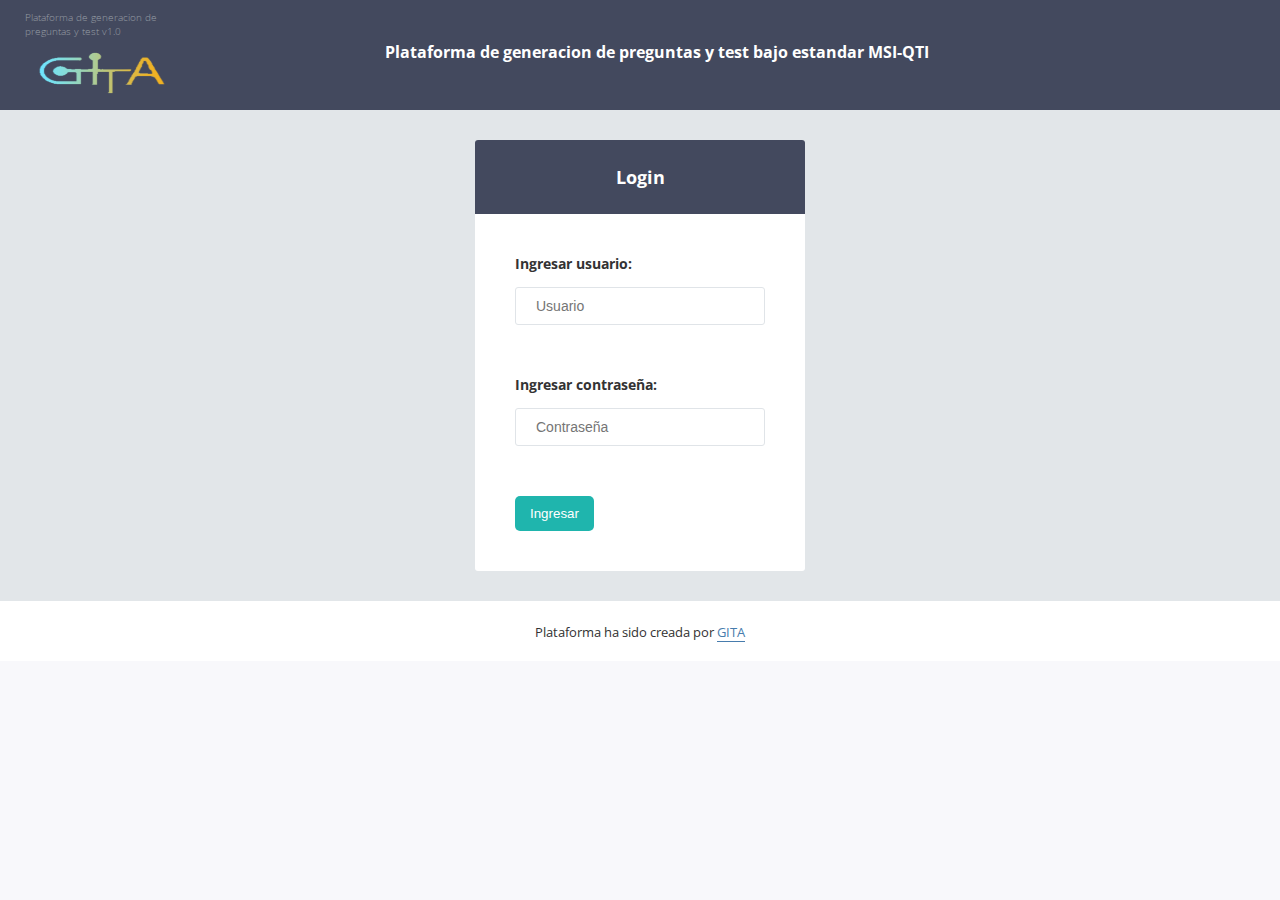
==== index.html @ 9bec02e9 "primer commit proyecto" ====
<!DOCTYPE html>
<html>
  <head>
    <meta charset='utf-8'>
    <title>Gracia y Paz</title>
    <meta content='width=device-width, initial-scale=1, minimum-scale=1, maximum-scale=1' name='viewport'>
    <link href='css/style2.css' rel='stylesheet' type='text/css'>
    <link href='css/normalize.css' rel='stylesheet' type='text/css'>
    <script src='js/jquery-1.9.1.min.js' type='text/javascript'></script>
    <script src='js/jquery.cycle.all.js' type='text/javascript'></script>

    <!--<script src='js/FunLogin.js' type='text/javascript'></script>-->
    
    <meta content='IE=edge,chrome=1' http-equiv='X-UA-Compatible'>
  </head>
  <body>

    <div id='notificacion_top_error'>
      Nombre de usuario o rut invalido.
    </div>

    <header id='administrador'>
      <div class='container'>
        <div id='izq'>
          <div id='version'>
            Plataforma de generacion de preguntas y test v1.0
          </div>
          <img id='logo'  WIDTH=150 HEIGHT=50  src='images/logo_gita.png'>
        </div>
        <p id='titulo_login'>
          Plataforma de generacion de preguntas y test bajo estandar MSI-QTI
        </p>
      </div>
    </header>

    <div class='container' id='login'>
      <div id='content_login'>
        <h1>
          Login
        </h1>
        <form>
          <p>
            Ingresar usuario:
          </p>
          <input id="userName" placeholder='Usuario' type='text'>
          <p>
            Ingresar contraseña:
          </p>
          <input id="password" placeholder='Contraseña' type='password'>
          <a href="menu.html">
          <button type="button" id="botonIngresar" href="preguntasMenu.html">
            Ingresar
          </button>
        </a>
        </form>

      </div>
    </div>
    <footer>
      <div class='container'>
        <p>
          Plataforma ha sido creada por <a href="http://www.gita.cl">GITA</a>
        </p>
      </div>
    </footer>
  </body>
</html>
---- css/style2.css ----
@import url(http://fonts.googleapis.com/css?family=Open+Sans);
@import url(http://fonts.googleapis.com/css?family=Roboto);
#velo {
  background-color: rgba(226, 230, 234, 0.8);
  display: none;
  height: 100%;
  position: fixed;
  top: 0;
  width: 100%;
  z-index: 999; }
  #velo #pop_up_cursos {
    -moz-transform: translateY(-50%);
    -ms-transform: translateY(-50%);
    -webkit-transform: translateY(-50%);
    transform: translateY(-50%);
    background-color: #f8f8fb;
    margin: 0 auto;
    position: relative;
    position: relative;
    top: 50%;
    width: 1115px; }
    #velo #pop_up_cursos #titulo {
      background-color: #43495e;
      padding: 15px 30px;
      position: relative; }
      #velo #pop_up_cursos #titulo h2 {
        color: white;
        font-size: 17px;
        font-weight: 700; }
      #velo #pop_up_cursos #titulo img#cerrar_pop_up {
        cursor: pointer;
        position: absolute;
        right: 30px;
        top: 25px; }
    #velo #pop_up_cursos #contenido {
      padding: 40px; }
      #velo #pop_up_cursos #contenido h3 {
        font-size: 13px;
        color: #333333;
        font-weight: 700; }
    #velo #pop_up_cursos #izq {
      display: inline-block;
      vertical-align: top; }
      #velo #pop_up_cursos #izq p#nota_de_ayuda {
        color: #1377b0;
        font-size: 13px;
        font-weight: 100; }
      #velo #pop_up_cursos #izq .items {
        max-height: 250px;
        overflow: auto;
        padding-top: 1px;
        position: relative;
        width: 600px; }
        #velo #pop_up_cursos #izq .items .item {
          -moz-box-sizing: border-box;
          -webkit-box-sizing: border-box;
          box-sizing: border-box;
          background-color: white;
          border: 1px solid #e0e4e8;
          color: #545b79;
          padding: 8px;
          float: left;
          text-transform: uppercase;
          width: 50%; }
          #velo #pop_up_cursos #izq .items .item p {
            display: inline;
            position: relative;
            top: -2px;
            margin-left: -2px; }
          #velo #pop_up_cursos #izq .items .item .sub_item p {
            font-size: 12px;
            font-weight: 100; }
          #velo #pop_up_cursos #izq .items .item .mas_de_un_profesor {
            margin-left: 20px; }
            #velo #pop_up_cursos #izq .items .item .mas_de_un_profesor p {
              font-size: 10px; }
    #velo #pop_up_cursos #der {
      display: inline-block;
      margin-left: 30px;
      position: relative;
      width: 400px; }
      #velo #pop_up_cursos #der #profesores_jefe {
        background-color: white;
        border: 1px solid #e0e4e8;
        box-sizing: border-box;
        color: #545B79;
        font-size: 13px;
        font-weight: 100;
        margin-bottom: 30px;
        max-height: 300px;
        overflow: auto;
        padding: 8px;
        text-transform: uppercase;
        width: 100%; }
        #velo #pop_up_cursos #der #profesores_jefe input {
          margin-bottom: 7px;
          position: relative;
          top: 1px; }

#administrador_cursos #cursos a .item {
  -moz-transition: all 0s ease-in;
  -o-transition: all 0s ease-in;
  -webkit-transition: all 0s ease-in;
  transition: all 0s ease-in;
  background-color: white;
  border: 1px solid #e4e7eb;
  color: #394264;
  display: inline-block;
  font-size: 10px;
  margin: 0 40px 15px 0;
  text-transform: uppercase;
  vertical-align: top;
  width: 190px; }
  #administrador_cursos #cursos a .item button {
    -moz-border-radius: 5px;
    -webkit-border-radius: 5px;
    border-radius: 5px;
    -moz-box-sizing: border-box;
    -webkit-box-sizing: border-box;
    box-sizing: border-box;
    background-color: #7795ac;
    border: 1px solid #7795ac;
    cursor: pointer;
    color: white;
    font-size: 12px;
    font-weight: 600;
    height: 55px;
    margin: 8px;
    padding: 0 10px;
    text-transform: uppercase;
    width: 174px; }
  #administrador_cursos #cursos a .item p {
    font-weight: 700; }
  #administrador_cursos #cursos a .item .profesor {
    border: 1px solid #e4e7eb;
    border-left: 0;
    border-right: 0;
    padding-bottom: 10px; }
    #administrador_cursos #cursos a .item .profesor p,
    #administrador_cursos #cursos a .item .profesor span {
      padding: 10px; }
    #administrador_cursos #cursos a .item .profesor p {
      margin: 0 0 -2px 0; }
    #administrador_cursos #cursos a .item .profesor span {
      padding: 0 10px;
      display: inline-block; }
  #administrador_cursos #cursos a .item .asignaturas {
    padding-bottom: 10px; }
    #administrador_cursos #cursos a .item .asignaturas p,
    #administrador_cursos #cursos a .item .asignaturas span {
      padding: 0 10px; }
    #administrador_cursos #cursos a .item .asignaturas p {
      margin-bottom: 10px; }
    #administrador_cursos #cursos a .item .asignaturas span {
      display: inherit; }
  #administrador_cursos #cursos a .item:hover {
    background-color: #7795ac; }
    #administrador_cursos #cursos a .item:hover button {
      border: 1px solid white;
      -moz-transition: all 0.3s ease-in;
      -o-transition: all 0.3s ease-in;
      -webkit-transition: all 0.3s ease-in;
      transition: all 0.3s ease-in; }
      #administrador_cursos #cursos a .item:hover button:before {
        content: "Editar "; }
    #administrador_cursos #cursos a .item:hover p,
    #administrador_cursos #cursos a .item:hover span {
      color: #5f788e; }
    #administrador_cursos #cursos a .item:hover .profesor {
      border: 1px solid #7795ac;
      border-left: 0;
      border-right: 0; }

#administrador_asignaturas #asignaturas a .item {
  -moz-transition: all 0s ease-in;
  -o-transition: all 0s ease-in;
  -webkit-transition: all 0s ease-in;
  transition: all 0s ease-in;
  border: 1px solid #e4e7eb;
  cursor: pointer;
  display: inline-block;
  margin: 0 40px 15px 0;
  padding: 8px; }
  #administrador_asignaturas #asignaturas a .item button {
    -moz-border-radius: 5px;
    -webkit-border-radius: 5px;
    border-radius: 5px;
    -moz-box-sizing: border-box;
    -webkit-box-sizing: border-box;
    box-sizing: border-box;
    background-color: #7795ac;
    border: 1px solid #7795ac;
    color: white;
    cursor: pointer;
    font-size: 12px;
    font-weight: 600;
    height: 55px;
    padding: 0 10px;
    text-transform: uppercase;
    width: 190px; }
  #administrador_asignaturas #asignaturas a .item:hover {
    background-color: #7795ac; }
    #administrador_asignaturas #asignaturas a .item:hover button {
      -moz-transition: all 0.3s ease-in;
      -o-transition: all 0.3s ease-in;
      -webkit-transition: all 0.3s ease-in;
      transition: all 0.3s ease-in;
      border: 1px solid white; }

.velo_-_administrador_asignaturas #izq {
  vertical-align: middle !important; }
  .velo_-_administrador_asignaturas #izq h3 {
    display: inline;
    position: relative;
    top: -3px; }
  .velo_-_administrador_asignaturas #izq input {
    border: 1px solid #E0E4E8;
    color: #333;
    display: inline;
    font-size: 13px;
    margin-left: 10px;
    padding: 8px 10px;
    width: 150px; }
  .velo_-_administrador_asignaturas #izq p {
    display: block;
    font-size: 13px; }
.velo_-_administrador_asignaturas #der {
  margin-left: 150px !important;
  vertical-align: top; }

#administrador_profesores .creacion #subir_firma,
#configuracion_de_cuentas .creacion #subir_firma {
  width: 290px; }
#administrador_profesores .tabla_filtros,
#configuracion_de_cuentas .tabla_filtros {
  border: 1px solid #E0E4E8 !important; }
  #administrador_profesores .tabla_filtros .columnas .item,
  #configuracion_de_cuentas .tabla_filtros .columnas .item {
    width: 50%;
    background-color: white; }
    #administrador_profesores .tabla_filtros .columnas .item:nth-child(3),
    #configuracion_de_cuentas .tabla_filtros .columnas .item:nth-child(3) {
      width: 50%; }
  #administrador_profesores .tabla_filtros .filas .nombre_profesor input,
  #administrador_profesores .tabla_filtros .filas .nombre_profesor select,
  #administrador_profesores .tabla_filtros .filas .asignatura input,
  #administrador_profesores .tabla_filtros .filas .asignatura select,
  #configuracion_de_cuentas .tabla_filtros .filas .nombre_profesor input,
  #configuracion_de_cuentas .tabla_filtros .filas .nombre_profesor select,
  #configuracion_de_cuentas .tabla_filtros .filas .asignatura input,
  #configuracion_de_cuentas .tabla_filtros .filas .asignatura select {
    margin-top: 10px; }
  #administrador_profesores .tabla_filtros .filas .nombre_profesor,
  #administrador_profesores .tabla_filtros .filas .asignatura,
  #administrador_profesores .tabla_filtros .filas .nombre_profesor,
  #configuracion_de_cuentas .tabla_filtros .filas .nombre_profesor,
  #configuracion_de_cuentas .tabla_filtros .filas .asignatura,
  #configuracion_de_cuentas .tabla_filtros .filas .nombre_profesor {
    min-height: 110px; }
  #administrador_profesores .tabla_filtros .filas .nombre_profesor,
  #administrador_profesores .tabla_filtros .filas .asignatura,
  #configuracion_de_cuentas .tabla_filtros .filas .nombre_profesor,
  #configuracion_de_cuentas .tabla_filtros .filas .asignatura {
    width: 50%; }
  #administrador_profesores .tabla_filtros .filas .asignatura button,
  #configuracion_de_cuentas .tabla_filtros .filas .asignatura button {
    font-size: 14px; }
  #administrador_profesores .tabla_filtros .filas .asignatura select,
  #configuracion_de_cuentas .tabla_filtros .filas .asignatura select {
    width: 70%; }
  #administrador_profesores .tabla_filtros .filas .asignatura .botones_de_accion,
  #configuracion_de_cuentas .tabla_filtros .filas .asignatura .botones_de_accion {
    top: 0px;
    margin: 0 0 0 15px; }
    #administrador_profesores .tabla_filtros .filas .asignatura .botones_de_accion button.Cancelar,
    #configuracion_de_cuentas .tabla_filtros .filas .asignatura .botones_de_accion button.Cancelar {
      margin-left: 0; }
  #administrador_profesores .tabla_filtros .filas .nombre_profesor input,
  #configuracion_de_cuentas .tabla_filtros .filas .nombre_profesor input {
    width: 230px; }
  #administrador_profesores .tabla_filtros .filas .firma,
  #configuracion_de_cuentas .tabla_filtros .filas .firma {
    width: 50%; }
    #administrador_profesores .tabla_filtros .filas .firma input,
    #administrador_profesores .tabla_filtros .filas .firma p,
    #administrador_profesores .tabla_filtros .filas .firma .botones_de_accion,
    #configuracion_de_cuentas .tabla_filtros .filas .firma input,
    #configuracion_de_cuentas .tabla_filtros .filas .firma p,
    #configuracion_de_cuentas .tabla_filtros .filas .firma .botones_de_accion {
      -moz-transition: all 0.2s ease-in;
      -o-transition: all 0.2s ease-in;
      -webkit-transition: all 0.2s ease-in;
      transition: all 0.2s ease-in;
      filter: progid:DXImageTransform.Microsoft.Alpha(Opacity=0);
      opacity: 0; }
    #administrador_profesores .tabla_filtros .filas .firma figure,
    #administrador_profesores .tabla_filtros .filas .firma p,
    #administrador_profesores .tabla_filtros .filas .firma input,
    #configuracion_de_cuentas .tabla_filtros .filas .firma figure,
    #configuracion_de_cuentas .tabla_filtros .filas .firma p,
    #configuracion_de_cuentas .tabla_filtros .filas .firma input {
      vertical-align: middle; }
    #administrador_profesores .tabla_filtros .filas .firma figure,
    #configuracion_de_cuentas .tabla_filtros .filas .firma figure {
      background-color: white;
      background-position: center center;
      background-repeat: no-repeat;
      border: 1px solid #477cad;
      display: inline-block;
      height: 70px;
      margin: 0;
      padding: 5px;
      width: 95px; }
    #administrador_profesores .tabla_filtros .filas .firma p,
    #configuracion_de_cuentas .tabla_filtros .filas .firma p {
      color: #333;
      display: inline;
      font-size: 14px;
      font-weight: 700;
      margin-right: 0px;
      margin-left: 10px; }
    #administrador_profesores .tabla_filtros .filas .firma:hover input,
    #administrador_profesores .tabla_filtros .filas .firma:hover p,
    #administrador_profesores .tabla_filtros .filas .firma:hover .botones_de_accion,
    #configuracion_de_cuentas .tabla_filtros .filas .firma:hover input,
    #configuracion_de_cuentas .tabla_filtros .filas .firma:hover p,
    #configuracion_de_cuentas .tabla_filtros .filas .firma:hover .botones_de_accion {
      filter: progid:DXImageTransform.Microsoft.Alpha(enabled=false);
      opacity: 1; }

h2#subtitulo {
  -moz-box-sizing: border-box;
  -webkit-box-sizing: border-box;
  box-sizing: border-box;
  background-color: #43495e;
  color: white;
  font-size: 18px;
  margin: 0;
  padding: 25px;
  width: 100%; }

#pasar_de_curso,
#imprimir_informes {
  background-color: white;
  border: 1px solid #e0e4e8; }
  #pasar_de_curso .container,
  #imprimir_informes .container {
    background-color: white;
    padding: 0 25px; }
  #pasar_de_curso #estado_aprobacion,
  #imprimir_informes #estado_aprobacion {
    display: inline-block;
    vertical-align: top;
    width: 90px; }
    #pasar_de_curso #estado_aprobacion .item,
    #imprimir_informes #estado_aprobacion .item {
      -moz-box-sizing: border-box;
      -webkit-box-sizing: border-box;
      box-sizing: border-box;
      border-bottom: 1px solid #E0E4E8;
      border-left: 1px solid #E0E4E8;
      border-right: 1px solid #E0E4E8;
      font-size: 12px;
      height: 35px;
      padding-top: 8px; }
      #pasar_de_curso #estado_aprobacion .item p,
      #imprimir_informes #estado_aprobacion .item p {
        font-size: 12px;
        margin: 0 0 0 10px; }
      #pasar_de_curso #estado_aprobacion .item p.estado_aprobado,
      #imprimir_informes #estado_aprobacion .item p.estado_aprobado {
        color: #1fb5ad; }
      #pasar_de_curso #estado_aprobacion .item p.estado_reprobado,
      #imprimir_informes #estado_aprobacion .item p.estado_reprobado {
        color: #d44c4c; }
      #pasar_de_curso #estado_aprobacion .item:nth-child(even),
      #imprimir_informes #estado_aprobacion .item:nth-child(even) {
        background-color: #f4f4f4; }
      #pasar_de_curso #estado_aprobacion .item:last-child,
      #imprimir_informes #estado_aprobacion .item:last-child {
        border-bottom: 0; }
  #pasar_de_curso .tabla_filtros,
  #imprimir_informes .tabla_filtros {
    padding-bottom: 25px; }
    #pasar_de_curso .tabla_filtros #seleccionar_curso,
    #pasar_de_curso .tabla_filtros #seleccionar_alumnos,
    #pasar_de_curso .tabla_filtros #seleccionar_informe,
    #imprimir_informes .tabla_filtros #seleccionar_curso,
    #imprimir_informes .tabla_filtros #seleccionar_alumnos,
    #imprimir_informes .tabla_filtros #seleccionar_informe {
      display: inline-block;
      vertical-align: top;
      width: 250px; }
      #pasar_de_curso .tabla_filtros #seleccionar_curso h2,
      #pasar_de_curso .tabla_filtros #seleccionar_curso h4,
      #pasar_de_curso .tabla_filtros #seleccionar_alumnos h2,
      #pasar_de_curso .tabla_filtros #seleccionar_alumnos h4,
      #pasar_de_curso .tabla_filtros #seleccionar_informe h2,
      #pasar_de_curso .tabla_filtros #seleccionar_informe h4,
      #imprimir_informes .tabla_filtros #seleccionar_curso h2,
      #imprimir_informes .tabla_filtros #seleccionar_curso h4,
      #imprimir_informes .tabla_filtros #seleccionar_alumnos h2,
      #imprimir_informes .tabla_filtros #seleccionar_alumnos h4,
      #imprimir_informes .tabla_filtros #seleccionar_informe h2,
      #imprimir_informes .tabla_filtros #seleccionar_informe h4 {
        color: #333333;
        font-weight: 700;
        font-size: 14px !important; }
      #pasar_de_curso .tabla_filtros #seleccionar_curso h2,
      #pasar_de_curso .tabla_filtros #seleccionar_alumnos h2,
      #pasar_de_curso .tabla_filtros #seleccionar_informe h2,
      #imprimir_informes .tabla_filtros #seleccionar_curso h2,
      #imprimir_informes .tabla_filtros #seleccionar_alumnos h2,
      #imprimir_informes .tabla_filtros #seleccionar_informe h2 {
        margin-top: 0; }
      #pasar_de_curso .tabla_filtros #seleccionar_curso h4,
      #pasar_de_curso .tabla_filtros #seleccionar_alumnos h4,
      #pasar_de_curso .tabla_filtros #seleccionar_informe h4,
      #imprimir_informes .tabla_filtros #seleccionar_curso h4,
      #imprimir_informes .tabla_filtros #seleccionar_alumnos h4,
      #imprimir_informes .tabla_filtros #seleccionar_informe h4 {
        color: #477CAD !important;
        margin: 30px 0 15px; }
        #pasar_de_curso .tabla_filtros #seleccionar_curso h4:first-child,
        #pasar_de_curso .tabla_filtros #seleccionar_alumnos h4:first-child,
        #pasar_de_curso .tabla_filtros #seleccionar_informe h4:first-child,
        #imprimir_informes .tabla_filtros #seleccionar_curso h4:first-child,
        #imprimir_informes .tabla_filtros #seleccionar_alumnos h4:first-child,
        #imprimir_informes .tabla_filtros #seleccionar_informe h4:first-child {
          margin-top: 0; }
      #pasar_de_curso .tabla_filtros #seleccionar_curso .seleccion_grupal h3,
      #pasar_de_curso .tabla_filtros #seleccionar_alumnos .seleccion_grupal h3,
      #pasar_de_curso .tabla_filtros #seleccionar_informe .seleccion_grupal h3,
      #imprimir_informes .tabla_filtros #seleccionar_curso .seleccion_grupal h3,
      #imprimir_informes .tabla_filtros #seleccionar_alumnos .seleccion_grupal h3,
      #imprimir_informes .tabla_filtros #seleccionar_informe .seleccion_grupal h3 {
        color: #333333;
        font-size: 12px !important;
        border-bottom: 1px solid #333333;
        display: inline-block; }
        #pasar_de_curso .tabla_filtros #seleccionar_curso .seleccion_grupal h3:last-child,
        #pasar_de_curso .tabla_filtros #seleccionar_alumnos .seleccion_grupal h3:last-child,
        #pasar_de_curso .tabla_filtros #seleccionar_informe .seleccion_grupal h3:last-child,
        #imprimir_informes .tabla_filtros #seleccionar_curso .seleccion_grupal h3:last-child,
        #imprimir_informes .tabla_filtros #seleccionar_alumnos .seleccion_grupal h3:last-child,
        #imprimir_informes .tabla_filtros #seleccionar_informe .seleccion_grupal h3:last-child {
          margin-left: 20px; }
      #pasar_de_curso .tabla_filtros #seleccionar_curso .titulo_tabla,
      #pasar_de_curso .tabla_filtros #seleccionar_alumnos .titulo_tabla,
      #pasar_de_curso .tabla_filtros #seleccionar_informe .titulo_tabla,
      #imprimir_informes .tabla_filtros #seleccionar_curso .titulo_tabla,
      #imprimir_informes .tabla_filtros #seleccionar_alumnos .titulo_tabla,
      #imprimir_informes .tabla_filtros #seleccionar_informe .titulo_tabla {
        padding: 4px 0 0 6px; }
        #pasar_de_curso .tabla_filtros #seleccionar_curso .titulo_tabla input,
        #pasar_de_curso .tabla_filtros #seleccionar_alumnos .titulo_tabla input,
        #pasar_de_curso .tabla_filtros #seleccionar_informe .titulo_tabla input,
        #imprimir_informes .tabla_filtros #seleccionar_curso .titulo_tabla input,
        #imprimir_informes .tabla_filtros #seleccionar_alumnos .titulo_tabla input,
        #imprimir_informes .tabla_filtros #seleccionar_informe .titulo_tabla input {
          position: relative;
          margin: 3px 13px 0px;
          top: 2px; }
      #pasar_de_curso .tabla_filtros #seleccionar_curso #nombre,
      #pasar_de_curso .tabla_filtros #seleccionar_alumnos #nombre,
      #pasar_de_curso .tabla_filtros #seleccionar_informe #nombre,
      #imprimir_informes .tabla_filtros #seleccionar_curso #nombre,
      #imprimir_informes .tabla_filtros #seleccionar_alumnos #nombre,
      #imprimir_informes .tabla_filtros #seleccionar_informe #nombre {
        width: 100%; }
        #pasar_de_curso .tabla_filtros #seleccionar_curso #nombre .item p,
        #pasar_de_curso .tabla_filtros #seleccionar_alumnos #nombre .item p,
        #pasar_de_curso .tabla_filtros #seleccionar_informe #nombre .item p,
        #imprimir_informes .tabla_filtros #seleccionar_curso #nombre .item p,
        #imprimir_informes .tabla_filtros #seleccionar_alumnos #nombre .item p,
        #imprimir_informes .tabla_filtros #seleccionar_informe #nombre .item p {
          top: -2px;
          display: inline-block;
          margin: 0 0 0 10px; }
      #pasar_de_curso .tabla_filtros #seleccionar_curso .item,
      #pasar_de_curso .tabla_filtros #seleccionar_alumnos .item,
      #pasar_de_curso .tabla_filtros #seleccionar_informe .item,
      #imprimir_informes .tabla_filtros #seleccionar_curso .item,
      #imprimir_informes .tabla_filtros #seleccionar_alumnos .item,
      #imprimir_informes .tabla_filtros #seleccionar_informe .item {
        -moz-box-sizing: border-box;
        -webkit-box-sizing: border-box;
        box-sizing: border-box;
        border-bottom: 1px solid #E0E4E8;
        font-size: 12px;
        height: 35px;
        padding-top: 8px; }
        #pasar_de_curso .tabla_filtros #seleccionar_curso .item:nth-child(even),
        #pasar_de_curso .tabla_filtros #seleccionar_alumnos .item:nth-child(even),
        #pasar_de_curso .tabla_filtros #seleccionar_informe .item:nth-child(even),
        #imprimir_informes .tabla_filtros #seleccionar_curso .item:nth-child(even),
        #imprimir_informes .tabla_filtros #seleccionar_alumnos .item:nth-child(even),
        #imprimir_informes .tabla_filtros #seleccionar_informe .item:nth-child(even) {
          background-color: #f4f4f4; }
    #pasar_de_curso .tabla_filtros #seleccionar_curso,
    #imprimir_informes .tabla_filtros #seleccionar_curso {
      padding: 0 70px; }
    #pasar_de_curso .tabla_filtros #seleccionar_alumnos,
    #pasar_de_curso .tabla_filtros #seleccionar_informe,
    #imprimir_informes .tabla_filtros #seleccionar_alumnos,
    #imprimir_informes .tabla_filtros #seleccionar_informe {
      border-left: 1px solid #E0E4E8;
      border-right: 1px solid #E0E4E8;
      padding: 0 70px;
      width: 480px; }
      #pasar_de_curso .tabla_filtros #seleccionar_alumnos #nombre,
      #pasar_de_curso .tabla_filtros #seleccionar_informe #nombre,
      #imprimir_informes .tabla_filtros #seleccionar_alumnos #nombre,
      #imprimir_informes .tabla_filtros #seleccionar_informe #nombre {
        width: 260px; }
      #pasar_de_curso .tabla_filtros #seleccionar_alumnos #nota_final .item,
      #pasar_de_curso .tabla_filtros #seleccionar_alumnos #asistencia_final .item,
      #pasar_de_curso .tabla_filtros #seleccionar_informe #nota_final .item,
      #pasar_de_curso .tabla_filtros #seleccionar_informe #asistencia_final .item,
      #imprimir_informes .tabla_filtros #seleccionar_alumnos #nota_final .item,
      #imprimir_informes .tabla_filtros #seleccionar_alumnos #asistencia_final .item,
      #imprimir_informes .tabla_filtros #seleccionar_informe #nota_final .item,
      #imprimir_informes .tabla_filtros #seleccionar_informe #asistencia_final .item {
        background-color: #DCE8F6; }
    #pasar_de_curso .tabla_filtros #boton_de_accion,
    #imprimir_informes .tabla_filtros #boton_de_accion {
      display: inline-block;
      height: 100%;
      padding: 0 70px;
      position: absolute;
      vertical-align: top; }
      #pasar_de_curso .tabla_filtros #boton_de_accion button,
      #imprimir_informes .tabla_filtros #boton_de_accion button {
        -moz-border-radius: 5px;
        -webkit-border-radius: 5px;
        border-radius: 5px;
        background-color: #1fb5ad;
        margin-top: 200px;
        border: 0;
        color: white;
        font-size: 12px;
        padding: 15px 25px;
        cursor: pointer; }

#imprimir_informes .container {
  -moz-box-sizing: border-box;
  -webkit-box-sizing: border-box;
  box-sizing: border-box; }
#imprimir_informes #seleccionar_alumnos #nombre {
  width: 100% !important; }
#imprimir_informes #seleccionar_curso,
#imprimir_informes #seleccionar_alumnos,
#imprimir_informes #seleccionar_informe {
  width: 22% !important; }
#imprimir_informes #seleccionar_informe {
  padding: 0 0 0 70px !important;
  border: 0 !important; }
  #imprimir_informes #seleccionar_informe #lista_informes {
    border-top: 1px solid #E0E4E8; }
  #imprimir_informes #seleccionar_informe button#imprimir {
    left: 0;
    position: relative; }

.crear#imprimir_informes {
  height: 165px; }
  .crear#imprimir_informes .creacion {
    display: inline; }
    .crear#imprimir_informes .creacion span {
      bottom: -32px;
      color: #3380FF;
      font-size: 13px;
      left: 0;
      position: absolute;
      width: 270px; }
    .crear#imprimir_informes .creacion .item {
      display: inline-block;
      position: relative;
      vertical-align: top; }
      .crear#imprimir_informes .creacion .item:nth-child(2) {
        margin: 0 30px;
        border-left: 1px solid #E0E4E8;
        border-right: 1px solid #E0E4E8;
        height: 100%;
        padding: 0 50px; }
      .crear#imprimir_informes .creacion .item:nth-child(3) {
        margin-top: 6px; }
    .crear#imprimir_informes .creacion #lista_informes {
      display: block; }
      .crear#imprimir_informes .creacion #lista_informes .informe {
        display: block; }
        .crear#imprimir_informes .creacion #lista_informes .informe #subtitulo {
          margin: 10px 0 15px 0; }
        .crear#imprimir_informes .creacion #lista_informes .informe input {
          width: auto; }
        .crear#imprimir_informes .creacion #lista_informes .informe:nth-child(2) {
          margin-top: 5px; }
      .crear#imprimir_informes .creacion #lista_informes button {
        background-color: #087eb0;
        color: white;
        border: 0;
        padding: 10px;
        border-radius: 3px;
        font-size: 13px;
        margin-top: 15px; }
        .crear#imprimir_informes .creacion #lista_informes button i.print {
          background-color: red;
          background-image: url(images/header_icon_imprimir.jpg);
          background-position: 0 0;
          background-repeat: no-repeat;
          display: inline-block;
          height: 20px;
          margin-right: 10px;
          vertical-align: middle;
          width: 20px; }

nav#dropdown {
  -moz-border-radius: 5px;
  -webkit-border-radius: 5px;
  border-radius: 5px;
  background-color: #477cad;
  color: white;
  font-family: roboto;
  text-transform: uppercase;
  font-size: 12px;
  margin-top: 30px; }
  nav#dropdown span {
    background-image: url(images/flecha_drop_down.jpg);
    background-position: 155px center;
    background-repeat: no-repeat;
    display: inline-block;
    font-weight: 900;
    padding: 15px 40px 15px 20px; }
  nav#dropdown:hover ul {
    display: inline; }
  nav#dropdown ul {
    display: none;
    font-weight: 100; }
    nav#dropdown ul a {
      display: block; }
      nav#dropdown ul a li {
        -moz-box-sizing: border-box;
        -webkit-box-sizing: border-box;
        box-sizing: border-box;
        -moz-border-radius: 0 !important;
        -webkit-border-radius: 0;
        border-radius: 0 !important;
        background-color: #6496c5;
        margin-left: 0 !important;
        width: 100%; }
        nav#dropdown ul a li:last-child {
          -moz-border-radius: 0 0 5px 5px !important;
          -webkit-border-radius: 0;
          border-radius: 0 0 5px 5px !important; }
        nav#dropdown ul a li:hover {
          background-color: #6496c5;
          font-weight: 900; }

.titulo_tabla {
  -moz-box-sizing: border-box;
  -webkit-box-sizing: border-box;
  box-sizing: border-box;
  background-color: white;
  border: 1px solid #e0e4e8;
  color: #394264;
  font-size: 12px;
  height: 35px;
  padding: 8px 0 0 10px;
  font-weight: 700; }

#administrador_notas #pestanas .pestana_activa .item {
  -moz-box-shadow: inset 0 3px 0 #477cad;
  -webkit-box-shadow: inset 0 3px 0 #477cad;
  box-shadow: inset 0 3px 0 #477cad; }
#administrador_notas #pestanas .item {
  background-color: white;
  border: 1px solid #e0e4e8;
  color: #333333;
  display: inline-block;
  font-size: 10px;
  font-weight: 100;
  margin-right: -5px;
  padding: 10px 30px;
  text-transform: uppercase;
  vertical-align: top; }

.tabla_filtros {
  background-color: transparent !important;
  border: 0 !important;
  margin-top: 30px;
  font-size: 0; }
  .tabla_filtros .item_tabla {
    -moz-box-sizing: border-box;
    -webkit-box-sizing: border-box;
    box-sizing: border-box;
    background-color: #dce8f6;
    border-bottom: 1px solid #cbdaeb;
    border-right: 1px solid #cbdaeb;
    color: #545b79;
    font-size: 12px;
    height: 35px;
    padding-top: 8px;
    text-align: center;
    width: 35px; }
  .tabla_filtros .input_tabla {
    -moz-box-sizing: border-box;
    -webkit-box-sizing: border-box;
    box-sizing: border-box;
    border: 0;
    border-bottom: 1px solid #e0e4e8;
    border-right: 1px solid #e0e4e8;
    color: #545b79;
    font-size: 12px;
    height: 35px;
    padding: 0;
    position: relative;
    text-align: center;
    width: 34px; }
    .tabla_filtros .input_tabla:first-child {
      border-left: 1px solid #e0e4e8; }
    .tabla_filtros .input_tabla:focus {
      -moz-box-shadow: 0 0 10px rgba(0, 0, 0, 0.5);
      -webkit-box-shadow: 0 0 10px rgba(0, 0, 0, 0.5);
      box-shadow: 0 0 10px rgba(0, 0, 0, 0.5);
      z-index: 1; }
  .tabla_filtros #nombre,
  .tabla_filtros #lista_informes {
    display: inline-block;
    vertical-align: top;
    margin-right: 20px;
    width: 260px; }
    .tabla_filtros #nombre .item,
    .tabla_filtros #lista_informes .item {
      border: 1px solid #e0e4e8;
      border-top: 0px solid #e0e4e8;
      overflow: hidden;
      padding: 10px 0 10px 15px;
      position: relative; }
      .tabla_filtros #nombre .item p,
      .tabla_filtros #lista_informes .item p {
        -moz-box-sizing: border-box;
        -webkit-box-sizing: border-box;
        box-sizing: border-box;
        background-color: transparent;
        border: 0;
        color: #545b79;
        display: inline;
        font-size: 10px !important;
        font-size: 13px;
        margin-right: 8px;
        padding: 0;
        position: relative;
        text-transform: uppercase;
        white-space: nowrap;
        width: 70px; }
    .tabla_filtros #nombre a:nth-child(even) .item:before, .tabla_filtros #nombre a:nth-child(odd) .item:before,
    .tabla_filtros #lista_informes a:nth-child(even) .item:before,
    .tabla_filtros #lista_informes a:nth-child(odd) .item:before {
      height: 100%;
      position: absolute;
      right: 0;
      top: 0;
      width: 20px;
      content: "";
      z-index: 1; }
    .tabla_filtros #nombre a:nth-child(even) .item,
    .tabla_filtros #lista_informes a:nth-child(even) .item {
      background-color: #f4f4f4; }
      .tabla_filtros #nombre a:nth-child(even) .item:before,
      .tabla_filtros #lista_informes a:nth-child(even) .item:before {
        *zoom: 1;
        filter: progid:DXImageTransform.Microsoft.gradient(gradientType=1, startColorstr='#FFF4F4F4', endColorstr='#FFF4F4F4');
        background-image: url('[data-uri]');
        background-size: 100%;
        background-image: -webkit-gradient(linear, 0% 50%, 100% 50%, color-stop(0%, rgba(244, 244, 244, 0)), color-stop(100%, #f4f4f4));
        background-image: -moz-linear-gradient(left, rgba(244, 244, 244, 0) 0%, #f4f4f4 100%);
        background-image: -webkit-linear-gradient(left, rgba(244, 244, 244, 0) 0%, #f4f4f4 100%);
        background-image: linear-gradient(to right, rgba(244, 244, 244, 0) 0%, #f4f4f4 100%); }
    .tabla_filtros #nombre a:nth-child(odd) .item:before,
    .tabla_filtros #lista_informes a:nth-child(odd) .item:before {
      *zoom: 1;
      filter: progid:DXImageTransform.Microsoft.gradient(gradientType=1, startColorstr='#FFF4F4F4', endColorstr='#FFFFFFFF');
      background-image: url('[data-uri]');
      background-size: 100%;
      background-image: -webkit-gradient(linear, 0% 50%, 100% 50%, color-stop(0%, rgba(255, 255, 255, 0)), color-stop(100%, #ffffff));
      background-image: -moz-linear-gradient(left, rgba(255, 255, 255, 0) 0%, #ffffff 100%);
      background-image: -webkit-linear-gradient(left, rgba(255, 255, 255, 0) 0%, #ffffff 100%);
      background-image: linear-gradient(to right, rgba(255, 255, 255, 0) 0%, #ffffff 100%); }
  .tabla_filtros .semestre_1,
  .tabla_filtros .semestre_2 {
    -moz-transition: all 1s ease;
    -o-transition: all 1s ease;
    -webkit-transition: all 1s ease;
    transition: all 1s ease;
    border-right: 1px solid #e0e4e8;
    display: inline-block;
    font-size: 0;
    overflow: hidden;
    padding-right: 10px;
    vertical-align: top;
    margin-right: 20px;
    white-space: nowrap;
    width: 80px; }
    .tabla_filtros .semestre_1 .notas_semestre,
    .tabla_filtros .semestre_2 .notas_semestre {
      display: inline-block;
      font-size: 0;
      vertical-align: top; }
      .tabla_filtros .semestre_1 .notas_semestre .item,
      .tabla_filtros .semestre_2 .notas_semestre .item {
        position: relative; }
        .tabla_filtros .semestre_1 .notas_semestre .item:nth-child(even) input,
        .tabla_filtros .semestre_2 .notas_semestre .item:nth-child(even) input {
          background-color: #f4f4f4; }
        .tabla_filtros .semestre_1 .notas_semestre .item:before,
        .tabla_filtros .semestre_2 .notas_semestre .item:before {
          *zoom: 1;
          filter: progid:DXImageTransform.Microsoft.gradient(gradientType=1, startColorstr='#FFF4F4F4', endColorstr='#FFFFFFFF');
          background-image: url('[data-uri]');
          background-size: 100%;
          background-image: -webkit-gradient(linear, 0% 50%, 100% 50%, color-stop(0%, rgba(255, 255, 255, 0)), color-stop(100%, #ffffff));
          background-image: -moz-linear-gradient(left, rgba(255, 255, 255, 0) 0%, #ffffff 100%);
          background-image: -webkit-linear-gradient(left, rgba(255, 255, 255, 0) 0%, #ffffff 100%);
          background-image: linear-gradient(to right, rgba(255, 255, 255, 0) 0%, #ffffff 100%);
          height: 100%;
          position: absolute;
          left: 0;
          top: 0;
          width: 90px;
          content: "";
          z-index: 1; }
    .tabla_filtros .semestre_1 .nota_final_semestre,
    .tabla_filtros .semestre_2 .nota_final_semestre {
      display: inline-block;
      vertical-align: top;
      margin-right: 20px;
      width: 35px; }
      .tabla_filtros .semestre_1 .nota_final_semestre .titulo_tabla,
      .tabla_filtros .semestre_2 .nota_final_semestre .titulo_tabla {
        border-left: 0 !important; }
    .tabla_filtros .semestre_1 .asistencia_semestre,
    .tabla_filtros .semestre_2 .asistencia_semestre {
      display: inline-block;
      position: relative;
      vertical-align: top;
      width: 40px; }
      .tabla_filtros .semestre_1 .asistencia_semestre .titulo_tabla img,
      .tabla_filtros .semestre_2 .asistencia_semestre .titulo_tabla img {
        margin: -3px 0px 0px -2px; }
      .tabla_filtros .semestre_1 .asistencia_semestre .item,
      .tabla_filtros .semestre_2 .asistencia_semestre .item {
        width: 100%; }
        .tabla_filtros .semestre_1 .asistencia_semestre .item input,
        .tabla_filtros .semestre_2 .asistencia_semestre .item input {
          width: 100%; }
        .tabla_filtros .semestre_1 .asistencia_semestre .item:nth-child(even) input,
        .tabla_filtros .semestre_2 .asistencia_semestre .item:nth-child(even) input {
          background-color: #f4f4f4; }
  .tabla_filtros .semestre_activo {
    width: 615px !important; }
    .tabla_filtros .semestre_activo .notas_semestre .item:before {
      z-index: -1 !important; }
  .tabla_filtros #nota_final,
  .tabla_filtros #anotaciones,
  .tabla_filtros #asistencia_final,
  .tabla_filtros #observaciones {
    display: inline-block;
    vertical-align: top;
    margin-right: 20px; }
  .tabla_filtros #asistencia_final .titulo_tabla {
    padding: 5px 0 0 6px; }
  .tabla_filtros #anotaciones .titulo_tabla img {
    position: relative;
    top: -2px; }
  .tabla_filtros #anotaciones .titulo_tabla img:first-child {
    left: -4px; }
  .tabla_filtros #anotaciones .titulo_tabla img:last-child {
    left: 5px; }
  .tabla_filtros #anotaciones .item input:first-child {
    border-left: 1px solid #e0e4e8; }
  .tabla_filtros #anotaciones .item:nth-child(even) input {
    background-color: #f4f4f4; }
  .tabla_filtros #anotaciones .titulo_tabla img {
    position: relative;
    left: -4px;
    top: -3px; }
  .tabla_filtros #observaciones {
    margin-right: 0; }
    .tabla_filtros #observaciones .titulo_tabla img {
      left: -4px;
      position: relative;
      top: -3px; }
    .tabla_filtros #observaciones .item {
      border-left: 1px solid #e0e4e8; }
      .tabla_filtros #observaciones .item:nth-child(even) {
        background-color: #f4f4f4 !important; }
      .tabla_filtros #observaciones .item:nth-child(odd) {
        background-color: white !important; }

#profesor_notas_interior_top #volver a button {
  border: 0;
  background-color: transparent;
  background-image: url(images/boton_volver.jpg);
  background-repeat: no-repeat;
  background-position: center center;
  vertical-align: top;
  height: 30px;
  width: 30px; }
#profesor_notas_interior_top #volver p {
  font-size: 24px;
  color: #477cad;
  display: inline;
  position: relative;
  top: -6px;
  left: 10px; }
#profesor_notas_interior_top #datos_alumno .item {
  font-size: 12px;
  display: inline-block;
  margin-right: 20px; }
  #profesor_notas_interior_top #datos_alumno .item strong {
    display: inline-block; }
  #profesor_notas_interior_top #datos_alumno .item p {
    display: inline-block; }

#datos_interior_alumno {
  font-size: 0;
  margin-top: 4px; }
  #datos_interior_alumno #anotaciones_positivas_interior_alumno,
  #datos_interior_alumno #asistencia_interior_alumno,
  #datos_interior_alumno #anotaciones_positivas_interior_alumno,
  #datos_interior_alumno #mensaje_interior_alumno {
    margin-top: 20px;
    color: #394264;
    border: 1px solid #e0e4e8;
    display: inline-block;
    padding: 10px 15px 5px 15px;
    width: 130px;
    vertical-align: top;
    height: 75px; }
    #datos_interior_alumno #anotaciones_positivas_interior_alumno strong,
    #datos_interior_alumno #asistencia_interior_alumno strong,
    #datos_interior_alumno #anotaciones_positivas_interior_alumno strong,
    #datos_interior_alumno #mensaje_interior_alumno strong {
      font-size: 12px;
      font-weight: 700; }
    #datos_interior_alumno #anotaciones_positivas_interior_alumno p,
    #datos_interior_alumno #asistencia_interior_alumno p,
    #datos_interior_alumno #anotaciones_positivas_interior_alumno p,
    #datos_interior_alumno #mensaje_interior_alumno p {
      font-size: 35px;
      font-weight: 100;
      margin: 5px 0 0 0;
      text-align: right; }
  #datos_interior_alumno #asistencia_interior_alumno,
  #datos_interior_alumno #anotaciones_positivas_interior_alumno {
    border-left: 0; }
  #datos_interior_alumno #mensaje_interior_alumno {
    margin-left: 20px;
    width: 670px !important; }
    #datos_interior_alumno #mensaje_interior_alumno p {
      font-size: 13px;
      text-align: left; }

p#titulo_login {
  color: white;
  font-weight: 700;
  left: 360px;
  position: absolute;
  top: 25px; }

.container#login {
  background-color: #e2e6e9;
  padding: 30px 0; }

#content_login {
  -moz-border-radius: 3px;
  -webkit-border-radius: 3px;
  border-radius: 3px;
  background-color: white;
  overflow: hidden;
  width: 330px;
  margin: 0 auto; }
  #content_login h1 {
    padding: 25px;
    width: 100%;
    background-color: #43495e;
    color: white;
    font-size: 18px;
    margin: 0;
    text-align: center;
    -moz-box-sizing: border-box;
    -webkit-box-sizing: border-box;
    box-sizing: border-box; }
  #content_login form {
    padding: 40px; }
    #content_login form p {
      color: #333333;
      font-size: 14px;
      font-weight: 700;
      margin-top: 0; }
    #content_login form input {
      -moz-box-sizing: border-box;
      -webkit-box-sizing: border-box;
      box-sizing: border-box;
      -moz-border-radius: 3px;
      -webkit-border-radius: 3px;
      border-radius: 3px;
      padding: 10px 20px;
      font-size: 14px;
      border: 1px solid #e0e4e8;
      margin-bottom: 50px;
      width: 100%; }
    #content_login form button {
      background-color: #1fb5ad;
      padding: 10px 15px;
      border: 0;
      color: white;
      -moz-border-radius: 5px;
      -webkit-border-radius: 5px;
      border-radius: 5px; }

#configuracion_asistencia h2,
#configuracion_decretos h2,
#configuracion_cuentas h2 {
  -moz-box-sizing: border-box;
  -webkit-box-sizing: border-box;
  box-sizing: border-box;
  background-color: #43495e;
  color: white;
  font-size: 18px;
  margin: 0;
  padding: 25px;
  width: 100%; }

#configuracion_decretos {
  margin-bottom: 30px; }
  #configuracion_decretos #content {
    background-color: white;
    border: 1px solid #E0E4E8;
    padding: 20px; }
    #configuracion_decretos #content #izq,
    #configuracion_decretos #content #der {
      display: inline-block;
      vertical-align: top; }
    #configuracion_decretos #content #izq {
      width: 300px; }
      #configuracion_decretos #content #izq p {
        color: #333;
        font-size: 14px;
        font-weight: 700;
        display: inline;
        margin-right: 15px; }
      #configuracion_decretos #content #izq select {
        padding: 10px;
        font-size: 13px; }
    #configuracion_decretos #content #der {
      width: 930px; }
      #configuracion_decretos #content #der p {
        color: #333;
        font-size: 14px;
        font-weight: 700;
        display: inline;
        margin: 0 15px 0 0; }
      #configuracion_decretos #content #der input {
        -moz-border-radius: 3px;
        -webkit-border-radius: 3px;
        border-radius: 3px;
        -moz-box-sizing: border-box;
        -webkit-box-sizing: border-box;
        box-sizing: border-box;
        border: 1px solid #E0E4E8;
        width: 100%;
        padding: 10px;
        font-family: open sans;
        font-size: 13px;
        margin: 10px 0 20px 0; }
        #configuracion_decretos #content #der input:last-child {
          margin-bottom: 0; }

#configuracion_cuentas .tabla_filtros {
  background-color: white !important;
  border: 1px solid #e0e4e8 !important;
  margin-top: 0; }
  #configuracion_cuentas .tabla_filtros .columnas .item:nth-child(1) {
    width: 25%; }
  #configuracion_cuentas .tabla_filtros .filas .nombre_profesor,
  #configuracion_cuentas .tabla_filtros .filas .asignatura {
    width: 25%; }
    #configuracion_cuentas .tabla_filtros .filas .nombre_profesor input,
    #configuracion_cuentas .tabla_filtros .filas .asignatura input {
      width: 200px; }
  #configuracion_cuentas .tabla_filtros .nombre_profesor p,
  #configuracion_cuentas .tabla_filtros .asignatura p,
  #configuracion_cuentas .tabla_filtros .nombre_profesor p {
    margin: 0; }

.clearfix:before, .clearfix:after {
  content: "";
  display: table; }

.clearfix:after {
  clear: both; }

.clearfix {
  *zoom: 1; }

*::-moz-selection {
  color: white;
  background-color: rgba(0, 0, 0, 0.5); }

*::selection {
  color: white;
  background-color: rgba(0, 0, 0, 0.5); }

body {
  background-color: #f8f8fb;
  font-family: open sans;
  padding: 0;
  margin: 0;
  max-width: 100%; }

a {
  text-decoration: none; }

a:visited {
  color: inherit; }

.container {
  margin: 0 auto;
  position: relative;
  width: 1280px; }

#notificacion_top_ok,
#notificacion_top_error,
#notificacion_top_confirmar_cambios {
  color: white;
  display: none;
  font-size: 14px;
  padding: 20px 0;
  position: fixed;
  text-align: center;
  top: 0;
  width: 100%;
  z-index: 999; }

#notificacion_top_ok {
  background-color: #36b76a; }

#notificacion_top_error {
  background-color: tomato; }

#notificacion_top_confirmar_cambios {
  background-color: #477cad; }
  #notificacion_top_confirmar_cambios .botones_de_accion {
    margin-left: 10px; }

.botones_de_accion {
  display: inline-block; }
  .botones_de_accion button {
    -moz-border-radius: 5px;
    -webkit-border-radius: 5px;
    border-radius: 5px;
    border: 0;
    color: white;
    cursor: pointer;
    padding: 8px; }
  .botones_de_accion button#Eliminar {
    background-color: tomato; }
  .botones_de_accion button#Guardar {
    background-color: #1fb5ad; }
  .botones_de_accion button#Cancelar {
    background-color: #b5231f;
    margin: 0 5px; }
  .botones_de_accion button.Guardar {
    background-color: #1fb5ad; }
  .botones_de_accion button.Cancelar {
    background-color: #b5231f;
    margin: 0 5px; }

.button_crear {
  -moz-border-radius: 5px;
  -webkit-border-radius: 5px;
  border-radius: 5px;
  background-color: #1fb5ad;
  border: 0;
  cursor: pointer;
  color: white;
  font-size: 18px;
  padding: 10px;
  padding-left: 5px;
  width: 20%; }
.button_rojo {
  -moz-border-radius: 5px;
  -webkit-border-radius: 5px;
  border-radius: 5px;
  background-color:  #E03A3E ;
  border: 0;
  cursor: pointer;
  color: white;
  font-size: 14px;
  padding: 10px;
  width: 150px; }
  .button_crear img {
    margin-left: 7px; }
.button_agregar_alternativa {
  -moz-border-radius: 5px;
  -webkit-border-radius: 5px;
  border-radius: 5px;
  background-color: #1fb5ad;
  border: 0;
  cursor: pointer;
  color: white;
  font-size: 14px;
  padding: 7px;
  padding-left: 5px; }
  .button_agregar_alternativa img {
    margin-left: 5px;
    margin-bottom: 1px;
    height: 7px;
    width: 7px; }
.boton_verde {
  -moz-border-radius: 5px;
  -webkit-border-radius: 5px;
  border-radius: 5px;
  background-color: #12c74b;
  float: right;
  margin-right: 250px;
  margin-bottom: 50px;
  border: 0;
  text-align: center;
  cursor: pointer;
  color: white;
  font-size: 16px;
  padding: 7px;
  width: 300px; 
  font-weight: bold;}
.button_agregar_algo {
  -moz-border-radius: 5px;
  -webkit-border-radius: 5px;
  border-radius: 5px;
  background-color: #1fb5ad;
  border: 0;
  cursor: pointer;
  color: white;
  font-size: 14px;
  padding: 10px;
  padding-left: 5px;
  width: 100px; }
  .button_agregar_algo img {
    margin-left: 7px; }

.crear {
  background-color: white;
  border: 1px solid #e0e4e8;
  height: 40px;
  margin-bottom: 30px;
  padding: 15px; }
  .crear .creacion {
    display: none; }
    .crear .creacion .item {
      display: inline;
      position: relative; }
      .crear .creacion .item p {
        color: #333333;
        font-size: 14px;
        font-weight: 700;
        display: inline;
        margin-right: 15px; }
      .crear .creacion .item span {
        font-size: 14px;
        margin: 0 10px 0 0; }
      .crear .creacion .item span.nota {
        bottom: -15px;
        font-size: 12px;
        left: 0px;
        position: absolute; }
      .crear .creacion .item input,
      .crear .creacion .item select {
        -moz-box-sizing: border-box;
        -webkit-box-sizing: border-box;
        box-sizing: border-box;
        border: 1px solid #e0e4e8;
        padding: 8px 10px;
        color: #333333;
        font-size: 13px;
        margin-right: 15px;
        width: 150px; }
    .crear .creacion .item.con_nota p {
      top: -6px;
      position: relative; }
    .crear .creacion .item.con_nota span {
      bottom: -9px; }

button#cambioMenu {
  -moz-border-radius: 20px;
  -webkit-border-radius: 20px;
  border-radius: 20px;
  background-color: #477cad;
  background-image: url(../images/header_icon_imprimir.jpg);
  background-repeat: no-repeat;
  background-position: 15px center;
  border: 0;
  padding: 15px 15px 15px 45px;
  color: white;
  cursor: pointer;
  margin: 30px 35px 0 45px;
  font-size: 11px;
  font-family: Roboto;
  vertical-align: top;
  right: 180px;
  position: absolute; }

header#administrador {
  background-color: #43495e;
  height: 110px;
  padding: 0 25px;
  position: relative;
  z-index: 2; }
  header#administrador #izq {
    display: inline-block;
    height: 110px;
    width: 175px; }
    header#administrador #izq #version,
    header#administrador #izq #ano_de_edicion_actual {
      color: #979ea5;
      display: inline-block;
      font-size: 10px;
      font-weight: 100;
      margin: 10px 0; }
    header#administrador #izq #ano_de_edicion_actual {
      top: -8px;
      position: relative; }
    header#administrador #izq img#logo {
      display: inline-block; }
  header#administrador nav {
    display: inline-block;
    vertical-align: top; }
    header#administrador nav ul {
      margin-top: 30px;
      padding: 0; }
      header#administrador nav ul a li {
        background-color: #477cad;
        border-left: 1px solid #43495e;
        color: white;
        display: inline-block;
        font-size: 12px;
        font-weight: 700;
        margin: 0 -3px;
        padding: 15px 20px; }
      header#administrador nav ul a li#activo {
        background-color: #5999D4; }
      header#administrador nav ul a:first-child li {
        -moz-border-radius: 5px 0 0 5px;
        -webkit-border-radius: 5px;
        border-radius: 5px 0 0 5px; }
      header#administrador nav ul a:last-child li {
        -moz-border-radius: 0 5px 5px 0;
        -webkit-border-radius: 0;
        border-radius: 0 5px 5px 0; }
  header#administrador #logout {
    -moz-box-sizing: border-box;
    -webkit-box-sizing: border-box;
    box-sizing: border-box;
    background-color: #44464d;
    border-left: 1px solid #393b42;
    border-right: 1px solid #393b42;
    color: white;
    display: inline-block;
    position: absolute;
    font-family: Roboto;
    font-size: 11px;
    height: 110px;
    padding: 10px 20px;
    text-transform: uppercase;
    vertical-align: top;
    right: 35px; }
    header#administrador #logout p {
      margin-bottom: 5px; }
    header#administrador #logout button#cerrar_sesion {
      background-color: #44464d;
      background-image: url(../images/header_icon_cerrar_sesion.jpg);
      background-position: 100px center;
      background-repeat: no-repeat;
      border: 1px solid white;
      color: white;
      cursor: pointer;
      font-family: inherit;
      font-size: 11px;
      font-weight: 400;
      padding: 5px 30px 5px 7px;
      text-transform: inherit; }

#contenedor_titulo {
  -moz-box-shadow: 0px 2px 2px rgba(0, 0, 0, 0.1);
  -webkit-box-shadow: 0px 2px 2px rgba(0, 0, 0, 0.1);
  box-shadow: 0px 2px 2px rgba(0, 0, 0, 0.1);
  background-color: white;
  padding: 20px 0 30px 0;
  margin: 0 0 25px 0; }
  #contenedor_titulo h1 {
    color: #555555;
    font-size: 30px;
    font-weight: 100;
    margin: 0 0 -5px 0; }
  #contenedor_titulo p#nota_de_ayuda {
    color: #3380ff;
    font-size: 12px;
    font-weight: 100;
    margin: 10px 0 0 0; }

    .input_crear_alternativa{
      margin-left: 20px;
      width: 600px;
    }
    p#nota_de_ayuda {
        color: #1377b0;
        font-size: 13px;
        font-weight: 100; }

.tablaAlter {
  margin-top: 50px;
  margin-left:20%;padding:0px;
  width:60%;
  box-shadow: 5px 5px 2px #888888;
  border:1px solid #f7efef;
  
  -moz-border-radius-bottomleft:0px;
  -webkit-border-bottom-left-radius:0px;
  border-bottom-left-radius:0px;
  
  -moz-border-radius-bottomright:0px;
  -webkit-border-bottom-right-radius:0px;
  border-bottom-right-radius:0px;
  
  -moz-border-radius-topright:0px;
  -webkit-border-top-right-radius:0px;
  border-top-right-radius:0px;
  
  -moz-border-radius-topleft:0px;
  -webkit-border-top-left-radius:0px;
  border-top-left-radius:0px;
}.tablaAlter table{
    border-collapse: collapse;
  border-spacing: 0;
  width:100%;
  height:100%;
  margin:0px;padding:0px;
}.tablaAlter tr th{
    background:-o-linear-gradient(bottom, #1264a8 5%, #1264a8 100%); 
     background:-webkit-gradient( linear, left top, left bottom, color-stop(0.05, #1264a8), color-stop(1, #1264a8) );
  background:-moz-linear-gradient( center top, #1264a8 5%, #1264a8 100% );
  filter:progid:DXImageTransform.Microsoft.gradient(startColorstr="#1264a8", endColorstr="#1264a8"); 
   background: -o-linear-gradient(top,#1264a8,1264a8);
 padding:5px;
  background-color:#1264a8;
  border:0px solid #f7efef;
  text-align:center;
  border-width:0px 0px 1px 1px;
  font-size:14px;
  font-family:Arial;
  font-weight:bold;
  color:#ffffff;
}

.tablaAlter tr:last-child td:last-child {
  -moz-border-radius-bottomright:0px;
  -webkit-border-bottom-right-radius:0px;
  border-bottom-right-radius:0px;
}
.tablaAlter table tr:first-child td:first-child {
  -moz-border-radius-topleft:0px;
  -webkit-border-top-left-radius:0px;
  border-top-left-radius:0px;
}
.tablaAlter table tr:first-child td:last-child {
  -moz-border-radius-topright:0px;
  -webkit-border-top-right-radius:0px;
  border-top-right-radius:0px;
}.tablaAlter tr:last-child td:first-child{
  -moz-border-radius-bottomleft:0px;
  -webkit-border-bottom-left-radius:0px;
  border-bottom-left-radius:0px;
}.tablaAlter tr:hover td{
  
}
.tablaAlter tr:nth-child(odd){ background-color:#90e5ed; }
.tablaAlter tr:nth-child(even)    { background-color:#ffffff; }.tablaAlter td{
  vertical-align:middle;
  
  
  border:1px solid #f7efef;
  border-width:0px 1px 1px 0px;
  text-align:center;
  padding:8px;
  font-size:12px;
  font-family:Arial;
  font-weight:normal;
  color:#000000;
}.tablaAlter tr:last-child td{
  border-width:0px 1px 0px 0px;
}.tablaAlter tr td:last-child{
  border-width:0px 0px 1px 0px;
}.tablaAlter tr:last-child td:last-child{
  border-width:0px 0px 0px 0px;
}

.tablaAlter tr:first-child:hover td{
  
}
.tablaAlter tr:first-child td:first-child{
  border-width:0px 0px 1px 0px;
}
.tablaAlter tr:first-child td:last-child{
  border-width:0px 0px 1px 1px;
}
.divIzq {
  float:left; 
  width:15%;
  
}
.divDer {
  margin-left:16%;
}
.tablaFiltro {
  margin-top:5px;padding:0px;
  width:100%;
  box-shadow: 5px 5px 2px #888888;
  border:1px solid #f7efef;
  
  -moz-border-radius-bottomleft:0px;
  -webkit-border-bottom-left-radius:0px;
  border-bottom-left-radius:0px;
  
  -moz-border-radius-bottomright:0px;
  -webkit-border-bottom-right-radius:0px;
  border-bottom-right-radius:0px;
  
  -moz-border-radius-topright:0px;
  -webkit-border-top-right-radius:0px;
  border-top-right-radius:0px;
  
  -moz-border-radius-topleft:0px;
  -webkit-border-top-left-radius:0px;
  border-top-left-radius:0px;
}
.tablaFiltro table{
  border-collapse: collapse;
  border-spacing: 0;
  width:100%;
  height:100%;
  margin:0px;padding:0px;
}
.tablaFiltro tr:last-child td:last-child {
  -moz-border-radius-bottomright:0px;
  -webkit-border-bottom-right-radius:0px;
  border-bottom-right-radius:0px;
}
.tablaFiltro table tr:first-child td:first-child {
  -moz-border-radius-topleft:0px;
  -webkit-border-top-left-radius:0px;
  border-top-left-radius:0px;
}
.tablaFiltro table tr:first-child td:last-child {
  -moz-border-radius-topright:0px;
  -webkit-border-top-right-radius:0px;
  border-top-right-radius:0px;
}.tablaFiltro tr:last-child td:first-child{
  -moz-border-radius-bottomleft:0px;
  -webkit-border-bottom-left-radius:0px;
  border-bottom-left-radius:0px;
}.tablaFiltro tr:hover td{
  
}
.tablaFiltro tr:nth-child(odd){ background-color:#90e5ed; }
.tablaFiltro tr:nth-child(even)    { background-color:#ffffff; }.tablaFiltro td{
  vertical-align:middle;
  
  
  border:1px solid #f7efef;
  border-width:0px 1px 1px 0px;
  text-align:center;
  padding:8px;
  font-size:12px;
  font-family:Arial;
  font-weight:normal;
  color:#000000;
}.tablaFiltro tr:last-child td{
  border-width:0px 1px 0px 0px;
}.tablaFiltro tr td:last-child{
  border-width:0px 0px 1px 0px;
}.tablaFiltro tr:last-child td:last-child{
  border-width:0px 0px 0px 0px;
}
.tablaFiltro tr:first-child td{
    background:-o-linear-gradient(bottom, #1264a8 5%, #1264a8 100%);  background:-webkit-gradient( linear, left top, left bottom, color-stop(0.05, #1264a8), color-stop(1, #1264a8) );
  background:-moz-linear-gradient( center top, #1264a8 5%, #1264a8 100% );
  filter:progid:DXImageTransform.Microsoft.gradient(startColorstr="#1264a8", endColorstr="#1264a8");  background: -o-linear-gradient(top,#1264a8,1264a8);

  background-color:#1264a8;
  border:0px solid #f7efef;
  text-align:center;
  border-width:0px 0px 1px 1px;
  font-size:14px;
  font-family:Arial;
  font-weight:bold;
  color:#ffffff;
}
.tablaFiltro tr:first-child:hover td{
  background:-o-linear-gradient(bottom, #1264a8 5%, #1264a8 100%);  background:-webkit-gradient( linear, left top, left bottom, color-stop(0.05, #1264a8), color-stop(1, #1264a8) );
  background:-moz-linear-gradient( center top, #1264a8 5%, #1264a8 100% );
  filter:progid:DXImageTransform.Microsoft.gradient(startColorstr="#1264a8", endColorstr="#1264a8");  background: -o-linear-gradient(top,#1264a8,1264a8);

  background-color:#1264a8;
}
.tablaFiltro tr:first-child td:first-child{
  border-width:0px 0px 1px 0px;
}
.tablaFiltro tr:first-child td:last-child{
  border-width:0px 0px 1px 1px;
}
h3 {
  color:#6897bb;
}
h4 {
  text-align: left;
  color:#20b2aa;
}
footer {
  background-color: white;
  color: #333333;
  font-size: 13px;
  text-align: center;
  padding: 20px 0; }
  footer img,
  footer p {
    display: inline-block;
    vertical-align: middle; }
  footer p {
    margin: 0; }
    footer p a {
      border-bottom: 1px solid #477CAD;
      color: #477CAD !important; }
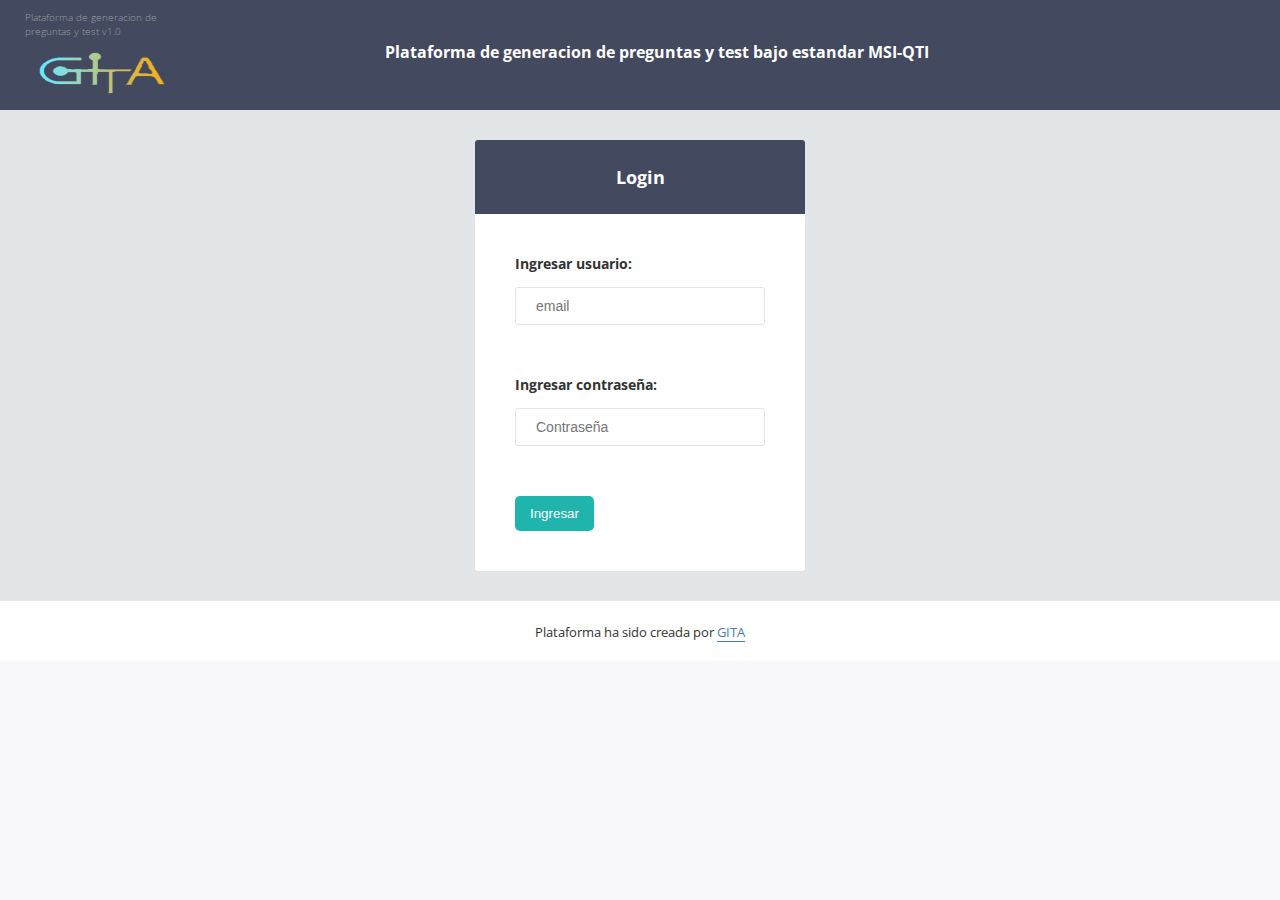
==== commit c07ae678: "pqños bugs" ====
--- a/index.html
+++ b/index.html
@@ -8,6 +8,7 @@
     <link href='css/normalize.css' rel='stylesheet' type='text/css'>
     <script src='js/jquery-1.9.1.min.js' type='text/javascript'></script>
     <script src='js/jquery.cycle.all.js' type='text/javascript'></script>
+    <script src='js/login.js' type='text/javascript'></script>
 
     <!--<script src='js/FunLogin.js' type='text/javascript'></script>-->
     
@@ -25,7 +26,7 @@
           <div id='version'>
             Plataforma de generacion de preguntas y test v1.0
           </div>
-          <img id='logo'  WIDTH=150 HEIGHT=50  src='images/logo_gita.png'>
+          <img id='logo'  WIDTH="150" HEIGHT="50"  src='images/logo_gita.png'>
         </div>
         <p id='titulo_login'>
           Plataforma de generacion de preguntas y test bajo estandar MSI-QTI
@@ -38,20 +39,22 @@
         <h1>
           Login
         </h1>
-        <form>
+        <iframe name="my_iframe" src="about:blank" hidden></iframe>
+        <form target="my_iframe" action="about:blank" method="get"  autocomplete="on">
           <p>
             Ingresar usuario:
           </p>
-          <input id="userName" placeholder='Usuario' type='text'>
+          <input id="userName" placeholder='email' type='text' autocomplete="on"/>
+
           <p>
             Ingresar contraseña:
           </p>
           <input id="password" placeholder='Contraseña' type='password'>
-          <a href="menu.html">
-          <button type="button" id="botonIngresar" href="preguntasMenu.html">
+          <button type="submit" id="submit_button" hidden></button>
+          <button id="botonIngresar" onClick="identificar()">
             Ingresar
           </button>
-        </a>
+        
         </form>
 
       </div>
--- a/css/style2.css
+++ b/css/style2.css
@@ -1141,6 +1141,16 @@
   top: 0;
   width: 100%;
   z-index: 999; }
+#notificacion_edicion {
+  color: white;
+  display: none;
+  font-size: 14px;
+  padding: 20px 0;
+  position: fixed;
+  text-align: center;
+  top: 0;
+  width: 100%;
+  z-index: 999; }
 
 #notificacion_top_ok {
   background-color: #36b76a; }
@@ -1151,6 +1161,11 @@
 #notificacion_top_confirmar_cambios {
   background-color: #477cad; }
   #notificacion_top_confirmar_cambios .botones_de_accion {
+    margin-left: 10px; }
+
+#notificacion_edicion {
+  background-color: #477cad; }
+  #notificacion_edicion .botones_de_accion {
     margin-left: 10px; }
 
 .botones_de_accion {
@@ -1197,8 +1212,29 @@
   cursor: pointer;
   color: white;
   font-size: 14px;
-  padding: 10px;
-  width: 150px; }
+  padding: 10px; }
+.button_verde_chico {
+  -moz-border-radius: 5px;
+  -webkit-border-radius: 5px;
+  margin: 5px;
+  width: 100%;
+  border-radius: 5px;
+  background-color:  #879B09;
+  border: 0;
+  cursor: pointer;
+  color: white;
+  font-size: 14px;
+  padding: 5px; }
+.button_azul {
+  -moz-border-radius: 5px;
+  -webkit-border-radius: 5px;
+  border-radius: 5px;
+  background-color: #0099CC ;
+  border: 0;
+  cursor: pointer;
+  color: white;
+  font-size: 14px;
+  padding: 10px; }
   .button_crear img {
     margin-left: 7px; }
 .button_agregar_alternativa {
@@ -1417,11 +1453,12 @@
         font-weight: 100; }
 
 .tablaAlter {
-  margin-top: 50px;
-  margin-left:20%;padding:0px;
-  width:60%;
-  box-shadow: 5px 5px 2px #888888;
-  border:1px solid #f7efef;
+  padding-top:30px;
+  padding-left:50px;
+  padding-right:50px;
+  width:100%;
+    text-align: center;
+  border:0px solid #f7efef;
   
   -moz-border-radius-bottomleft:0px;
   -webkit-border-bottom-left-radius:0px;
@@ -1513,12 +1550,26 @@
   border-width:0px 0px 1px 1px;
 }
 .divIzq {
+
   float:left; 
-  width:15%;
+  width:17%;
   
 }
+.sombraDiv{
+  
+  width:100%;
+  height: 100%;
+  box-shadow: 2px 2px 5px #999;
+  padding-top: 10px;
+  padding-bottom: 20px;
+  padding-right: 20px;
+  padding-left: 20px;
+}
+
 .divDer {
-  margin-left:16%;
+  box-shadow: 2px 2px 5px #999;
+  margin-left:22%;
+  padding: 0px;
 }
 .tablaFiltro {
   margin-top:5px;padding:0px;
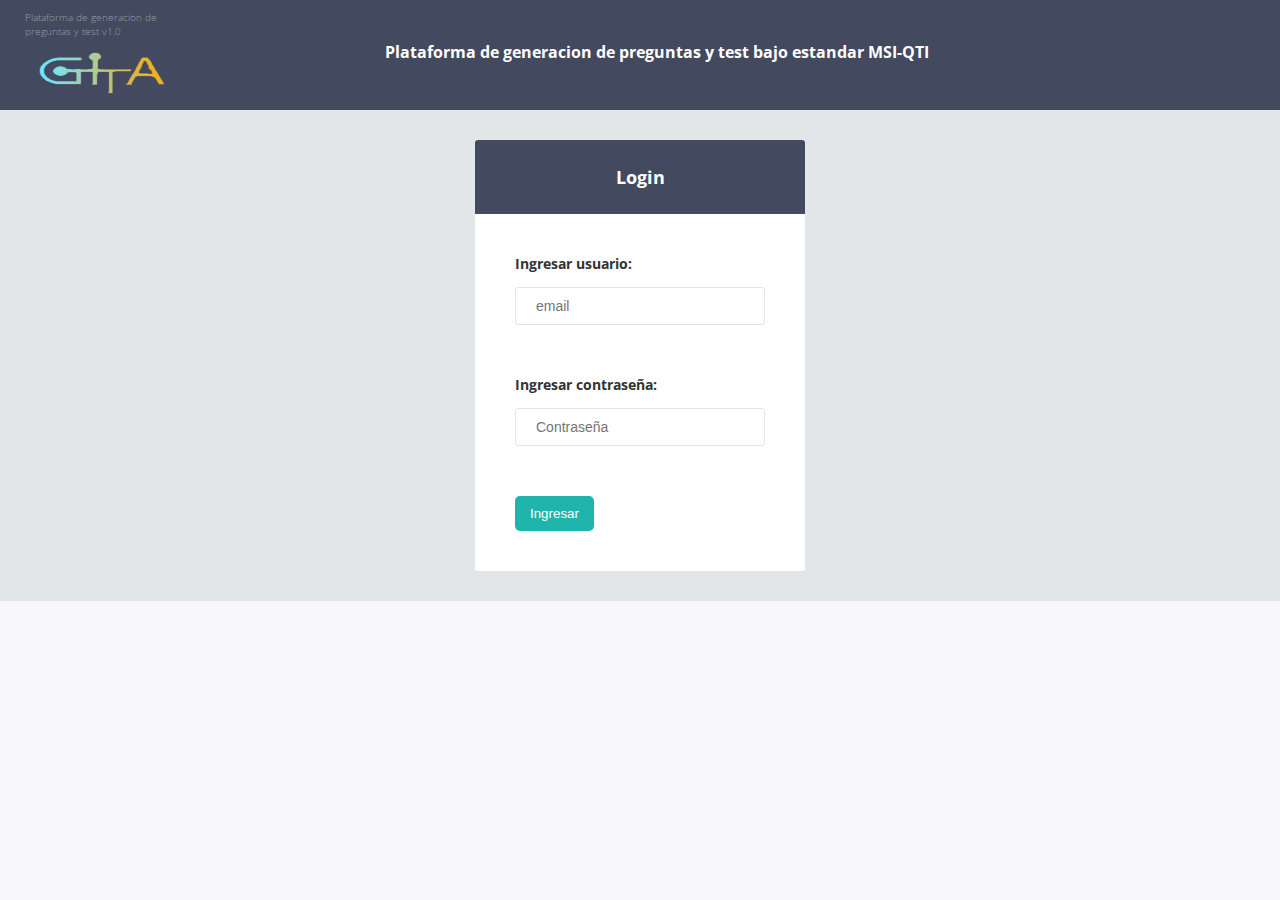
==== commit ca7cee59: "errores esteticos" ====
--- a/index.html
+++ b/index.html
@@ -21,7 +21,7 @@
     </div>
 
     <header id='administrador'>
-      <div class='container'>
+      <div class='container' >
         <div id='izq'>
           <div id='version'>
             Plataforma de generacion de preguntas y test v1.0
@@ -34,7 +34,7 @@
       </div>
     </header>
 
-    <div class='container' id='login'>
+    <div class='container' id='login' style="width:auto;">
       <div id='content_login'>
         <h1>
           Login
@@ -59,6 +59,7 @@
 
       </div>
     </div>
+    <!--
     <footer>
       <div class='container'>
         <p>
@@ -66,5 +67,6 @@
         </p>
       </div>
     </footer>
+  -->
   </body>
 </html>
--- a/css/style2.css
+++ b/css/style2.css
@@ -1,5 +1,8 @@
 @import url(http://fonts.googleapis.com/css?family=Open+Sans);
 @import url(http://fonts.googleapis.com/css?family=Roboto);
+body{
+  word-wrap: break-word;
+}
 #velo {
   background-color: rgba(226, 230, 234, 0.8);
   display: none;
